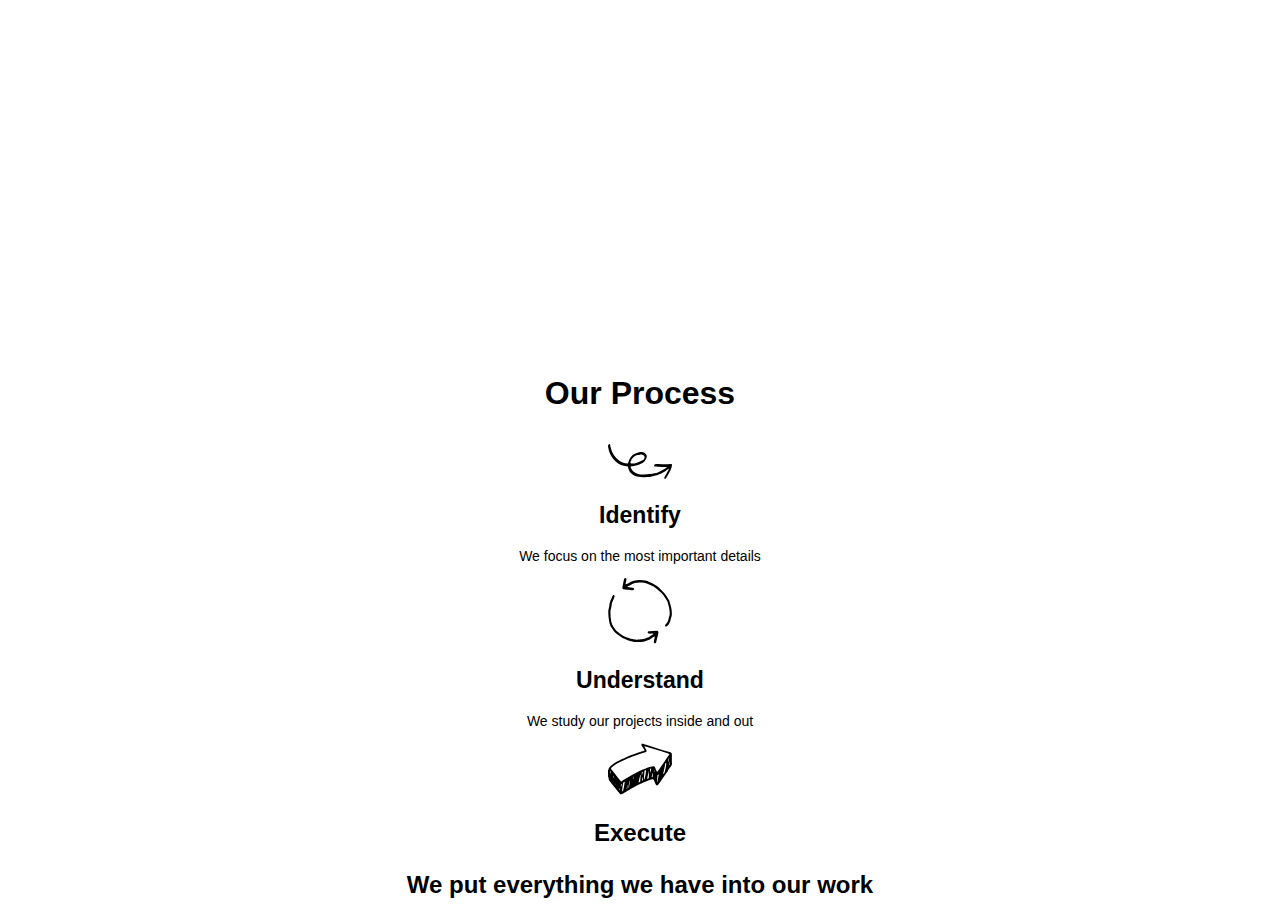
==== broadway/index.html @ 19a8c04e "pictures and words" ====
<!DOCTYPE html>
<html>
  <head>

    <title>Broadway</title>
    <link type="text/css" rel="stylesheet" href="./resources/css/style.css"/>
  </head>
  <body>
    <!--Header, image and text-->
    <div class="header">
      <h1>Broadway Design</h1>
      <p>
        <a class="btn-nav" href"#">Home</a>
      </p>
      <p>
        <a class="btn-nav" href"#">Process</a>
      </p>
      <p>
        <a class="btn-nav" href"#">Work</a>
      </p>
      <p>
        <a class="btn-nav" href"#">Team</a>
      </p>
      <p>
        <a class="btn-nav" href"#">Contact</a>
      </p>
    </div>

    <!--Our process section-->
<div class="our-process">
  <p>Our Process</p>
</div>
    <!--Identity section-->
<div class="identify">
  <img src="resources/images/identify.svg"/>
    <h2>Identify</h2>
    <p>We focus on the most important details</p>
</div>

    <!--Understand section-->
<div class="understand">
  <img src="resources/images/understand.svg"/>
    <h2>Understand</h2>
    <p>We study our projects inside and out</p>
</div>

    <!--Execute section-->
<div class="Execute">
  <img src="resources/images/execute.svg"/>
  <h2>Execute</p>
  </p>We put everything we have into our work</p>
</div>


  </body>
  </html>
---- broadway/resources/css/style.css ----
body {
  text-align: center;
  font-family: Helvetica;
}

.header {
  text-align: center;
  background-image: url(https://s3.amazonaws.com/codecademy-content/programs/freelance-one/broadway/images/the-flatiron-building.png);
}

h1 {
  font-family: Helvetica;
  font-size: 70px;
  font-weight: bold;
  color: white;
}

.btn-nav {
  font-family: Helvetica;
  font-size: 18px;
  color: white;
  font-weight: bold;
  text-decoration: underline;
}

.our-process {
  font-family: Helvetica;
  font-size: 32px;
  font-weight: bold;
}

.identify h2 {
  font-size: 23px;
  font-weight: bold;
}

.identify p {
  font-size: 14px;
}

.execute h2{
  font-size: 23px;
  font-weight: bold;
}

.execute p {
  font-size: 14px;
}

.understand h2 {
  font-size: 23px;
  font-weight: bold;
}

.understand p {
  font-size: 14px;
}
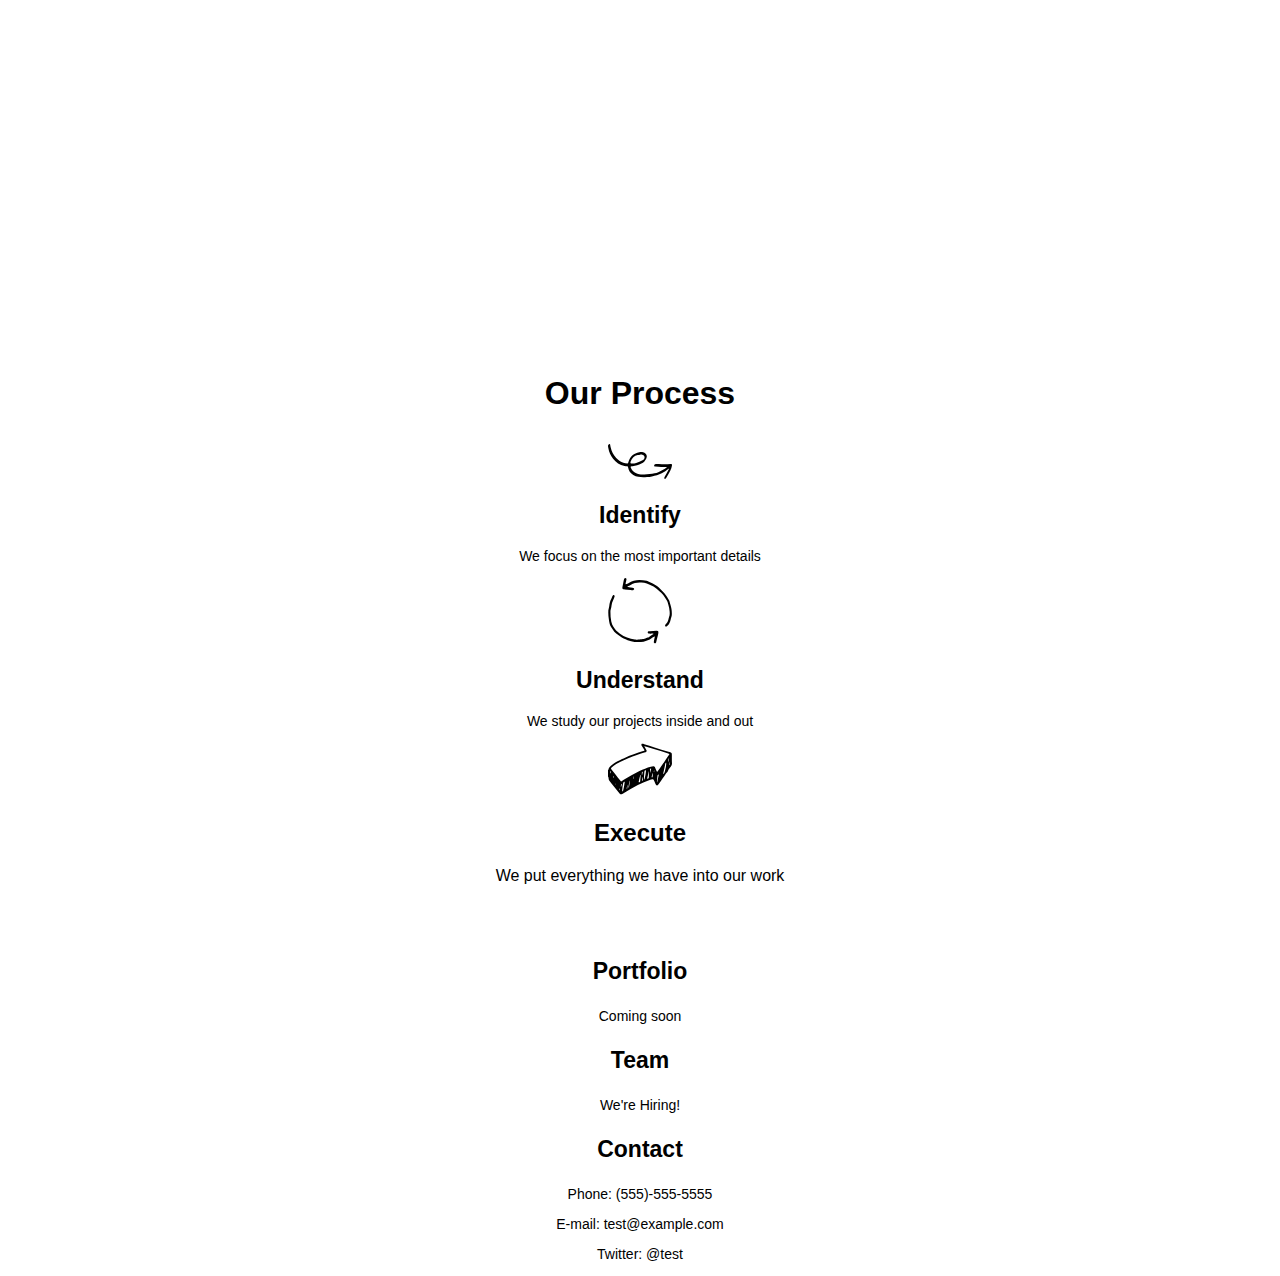
==== commit 3f587120: "just a footer to do" ====
--- a/broadway/index.html
+++ b/broadway/index.html
@@ -47,10 +47,26 @@
     <!--Execute section-->
 <div class="Execute">
   <img src="resources/images/execute.svg"/>
-  <h2>Execute</p>
+  <h2>Execute</h2>
   </p>We put everything we have into our work</p>
 </div>
 
+   <!--Made in New York banner-->
+<div class="banner">
+  <p>Designed in New York</p>
+</div>
+
+<!--Portfolio etc-->
+<div class="portfolio">
+  <h3>Portfolio</h3>
+  <p>Coming soon</p>
+  <h3>Team</h3>
+  <p>We're Hiring!</p>
+  <h3>Contact</h3>
+  <p>Phone: (555)-555-5555</p>
+  <p>E-mail: test@example.com</p>
+  <p>Twitter: @test</p>
+</div>   
 
   </body>
   </html>
--- a/broadway/resources/css/style.css
+++ b/broadway/resources/css/style.css
@@ -55,3 +55,19 @@
 .understand p {
   font-size: 14px;
 }
+
+.banner {
+  background-image: url(https://s3.amazonaws.com/codecademy-content/programs/freelance-one/broadway/images/the-flatiron-building.png);
+  font-size: 23px;
+  font-weight: bold;
+  color: white;
+}
+
+.portfolio h3 {
+  font-size: 23px;
+  font-weight: bold;
+}
+
+.portfolio p {
+  font-size: 14px;
+}
